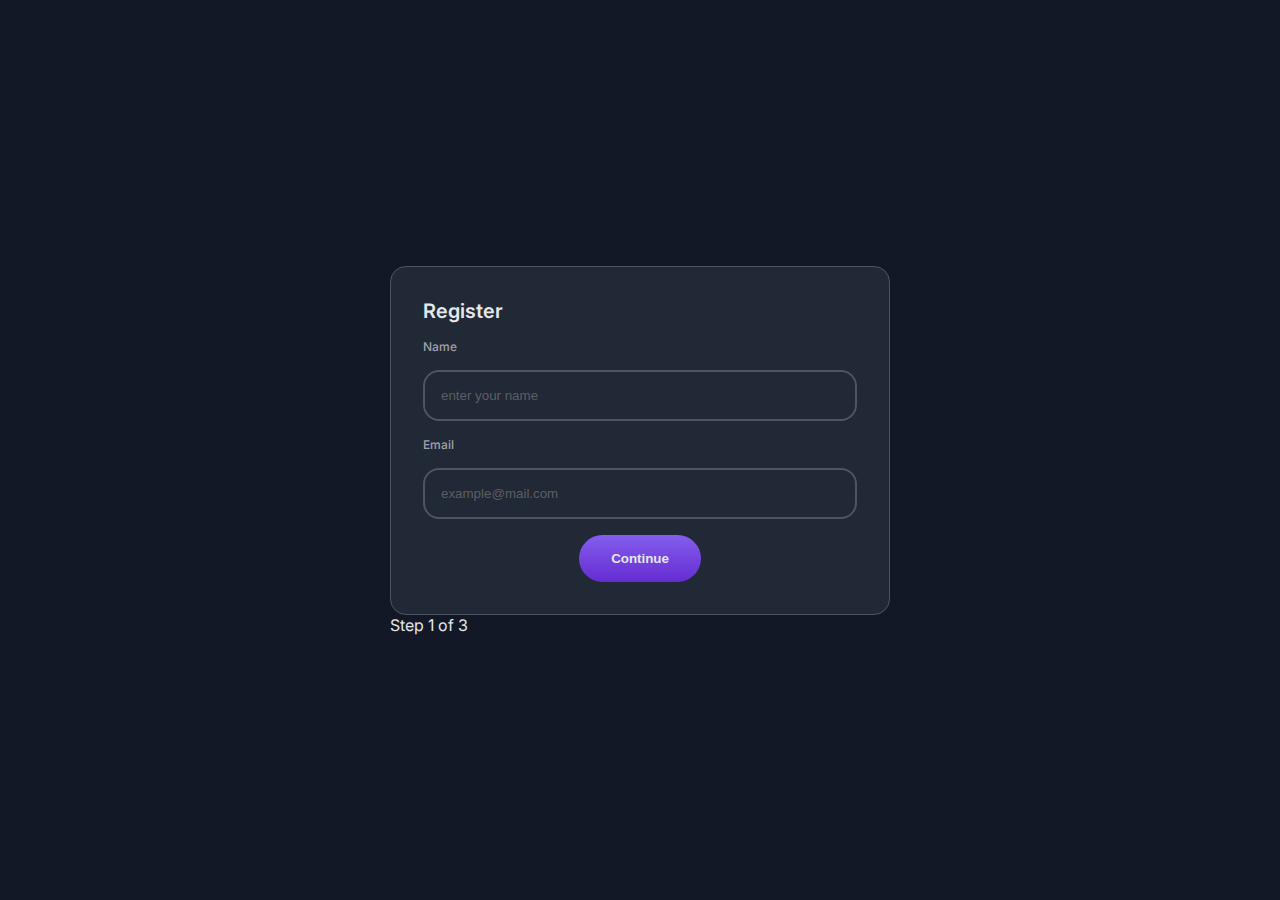
==== index.html @ 921a5eae "initial commit - committing all files" ====
<!DOCTYPE html>
<html lang="en">
<head>
    <meta charset="UTF-8">
    <meta name="viewport" content="width=device-width, initial-scale=1.0">
    <title>Document</title>
    <link rel="stylesheet" href="style.css">
    <script src="script.js"></script>
</head>
<body>
    <main>
        <div class="container">
            <form action="">
                <h1>Register</h1>
                <label for="name">Name</label>
                <input type="text" id="name" placeholder="enter your name" required>
                <label for="email">Email</label>
                <input type="email" id="email" placeholder="example@mail.com">
                <input type="button" value="Continue" class="submit-btn">
            </form>
            <div class="progress">
                <p>Step 1 of 3</p>
                <div class="bar">
                    <div class="active"></div>
                    <div></div>
                    <div></div>
                </div>
            </div>
        </div>
    </main>
</body>
</html>
---- style.css ----
@import url('https://fonts.googleapis.com/css2?family=Inter:wght@400;500;600;700&display=swap');

:root {
    --clr-primary: #212936;
    --clr-secondary: #121826;
    --clr-tertiary: #394150;
    --clr-accent: #845EEE;
    --clr-accent-focus: #652CD1;
    --clr-font-primary: #E5E7EB;
    --clr-font-secondary: #A1A1A9;
    --clr-font-tertiary: #4D5562; 

    --fs-700: 1.25rem;
    --fs-500: 1rem;
    --fs-400: .875rem;
    --fs-300: .75rem;

    --fw-bold: 700;
    --fw-semibold: 600;
    --fw-medium: 500;
    --fw-regular: 400;
}

body {
    font-family: 'Inter', sans-serif;
    font-size: var(--fs-500);
    font-weight: var(--fw-regular);
    color: var(--clr-font-primary);
    background: var(--clr-secondary);
}

/* RESETS */

*, *::after, *::before {
    margin: 0;
    padding: 0;
    box-sizing: border-box;
}

a {
    text-decoration: none;
}

/* TYPOGRAPHY */

h1 {
    font-size: var(--fs-700);
    font-weight: var(--fw-semibold);
}

label {
    font-size: var(--fs-300);
    font-weight: var(--fw-medium);
    color: var(--clr-font-secondary);
}

/* LAYOUT */

main {
    display: grid;
    place-content: center;
    height: 100vh;
}

.container {
    width: 500px;
}

form {
    width: 100%;
    display: grid;
    gap: 1rem;
    padding: 2rem;
    background: var(--clr-primary);
    border: 1px solid var(--clr-font-tertiary);
    border-radius: 1rem;
}



input {
    background: transparent;
    padding: 1rem;
    outline: none;
    border: 2px solid var(--clr-font-tertiary);
    border-radius: 1rem;

    &::placeholder {
        opacity: .7;
    }
}

.topics {
    display: grid;
    gap: .5rem;

    & p {
        background: var(--clr-tertiary);
        padding: 1rem;
        border: 1px solid var(--clr-font-tertiary);
        border-radius: 1rem;
        cursor: pointer;
        opacity: .7;
        transition: all .3s ease;

        &:hover, &:focus {
            opacity: 1;
        }
    }

    & p.chosen {
        background: linear-gradient(var(--clr-accent), var(--clr-accent-focus));
        color: var(--clr-font-primary);
        opacity: 1;
    }
}

.submit-btn {
    font-weight: var(--fw-semibold);
    width: fit-content;
    padding-inline: 2rem;
    margin-inline: auto;
    background: linear-gradient(var(--clr-accent), var(--clr-accent-focus));
    color: var(--clr-font-primary);
    border: none;
    border-radius: 2rem;
    cursor: pointer;
    transition: all .3s ease;

    &:hover, &:focus {
        filter: opacity(.8);
    }
}
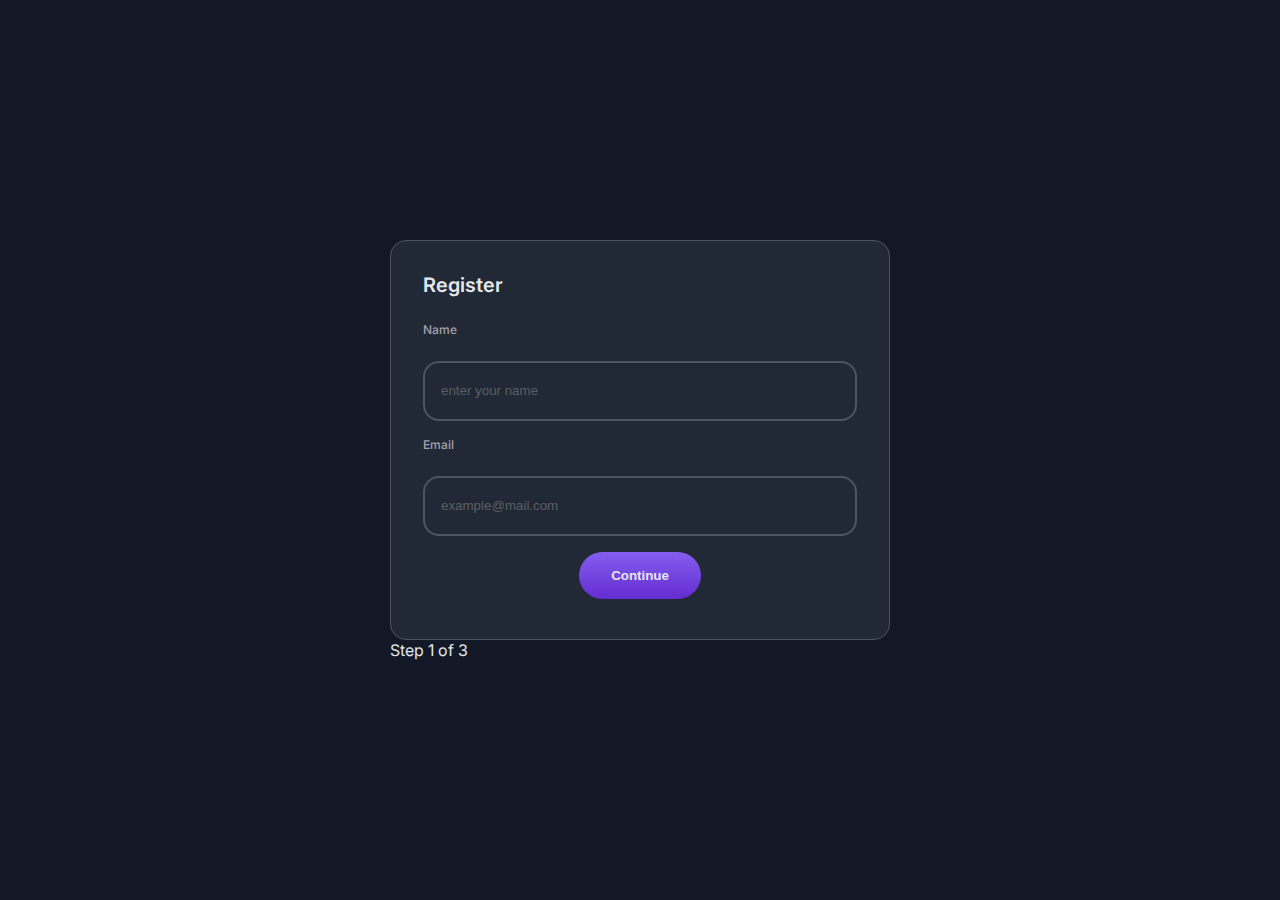
==== commit 1de8af85: "second commit - fixed the logic" ====
--- a/index.html
+++ b/index.html
@@ -10,18 +10,46 @@
 <body>
     <main>
         <div class="container">
-            <form action="">
-                <h1>Register</h1>
-                <label for="name">Name</label>
-                <input type="text" id="name" placeholder="enter your name" required>
-                <label for="email">Email</label>
-                <input type="email" id="email" placeholder="example@mail.com">
-                <input type="button" value="Continue" class="submit-btn">
-            </form>
+            <div class="forms-wrapper">
+                <form action="" class="form1">
+                    <h1>Register</h1>
+                    <label for="name">Name</label>
+                    <input type="text" id="name" placeholder="enter your name" required>
+                    <label for="email">Email</label>
+                    <input type="email" id="email" placeholder="example@mail.com" required>
+                    <input type="button" value="Continue" class="submit-btn submit-btn-1">
+                </form>
+
+                <form action="" class="form2">
+                    <h1>Which topics you are interested in?</h1>
+                    <div class="topics">
+                        <p class="topic">Software Development</p>
+                        <p class="topic">User Experience</p>
+                        <p class="topic">Graphic Design</p>
+                    </div>
+                    <input type="button" value="Continue" class="submit-btn submit-btn-2">
+                </form>
+
+                <form action="" class="form3">
+                    <h1>Summary</h1>
+                    <div class="details">
+                        <p>Name: <span class="name"></span></p>
+                        <p>Email: <span class="email"></span></p>
+                    </div>
+                    <div>
+                        <p>Topics:</p>
+                        <ul id="topics">
+                            
+                        </ul>
+                    </div>
+                    <input type="button" value="Continue" class="submit-btn submit-btn-3">
+                </form>
+            </div>
+            
             <div class="progress">
                 <p>Step 1 of 3</p>
                 <div class="bar">
-                    <div class="active"></div>
+                    <div class="active current"></div>
                     <div></div>
                     <div></div>
                 </div>
--- a/style.css
+++ b/style.css
@@ -66,7 +66,15 @@
     width: 500px;
 }
 
+.forms-wrapper {
+    width: 100%;
+    height: 400px;
+    position: relative;
+    overflow: hidden;
+}
 form {
+    position: absolute;
+    inset: 0;
     width: 100%;
     display: grid;
     gap: 1rem;
@@ -74,9 +82,12 @@
     background: var(--clr-primary);
     border: 1px solid var(--clr-font-tertiary);
     border-radius: 1rem;
+    transition: all .3s ease;
 }
 
-
+.form2, .form3 {
+    transform: translateX(100%);
+} 
 
 input {
     background: transparent;
@@ -101,7 +112,7 @@
         border-radius: 1rem;
         cursor: pointer;
         opacity: .7;
-        transition: all .3s ease;
+        transition: all .4s ease;
 
         &:hover, &:focus {
             opacity: 1;
@@ -118,6 +129,7 @@
 .submit-btn {
     font-weight: var(--fw-semibold);
     width: fit-content;
+    height: fit-content;
     padding-inline: 2rem;
     margin-inline: auto;
     background: linear-gradient(var(--clr-accent), var(--clr-accent-focus));
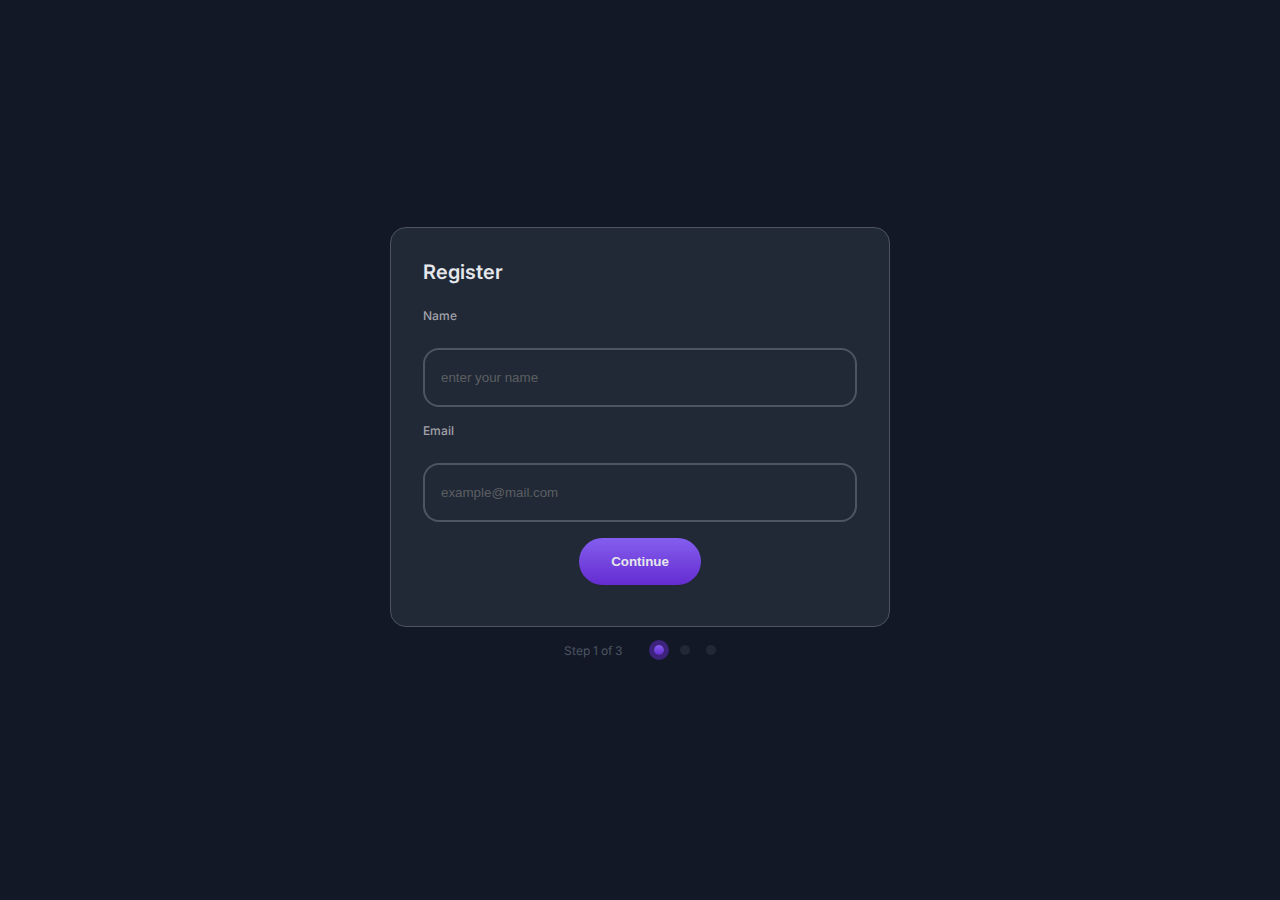
==== commit 57719359: "third commit - fixed the progress bar" ====
--- a/index.html
+++ b/index.html
@@ -47,11 +47,11 @@
             </div>
             
             <div class="progress">
-                <p>Step 1 of 3</p>
-                <div class="bar">
-                    <div class="active current"></div>
-                    <div></div>
-                    <div></div>
+                <p class="progress-text">Step 1 of 3</p>
+                <div class="bars">
+                    <div class="bar current"></div>
+                    <div class="bar"></div>
+                    <div class="bar"></div>
                 </div>
             </div>
         </div>
--- a/style.css
+++ b/style.css
@@ -5,7 +5,7 @@
     --clr-secondary: #121826;
     --clr-tertiary: #394150;
     --clr-accent: #845EEE;
-    --clr-accent-focus: #652CD1;
+    --clr-accent-focus: #652cd1;
     --clr-font-primary: #E5E7EB;
     --clr-font-secondary: #A1A1A9;
     --clr-font-tertiary: #4D5562; 
@@ -52,6 +52,20 @@
     font-size: var(--fs-300);
     font-weight: var(--fw-medium);
     color: var(--clr-font-secondary);
+}
+
+.progress p {
+    font-size: var(--fs-300);
+    color: var(--clr-font-tertiary);
+}
+
+.form3 p {
+    color: var(--clr-font-secondary);
+}
+
+.name, .email, #topics {
+    color: var(--clr-font-primary);
+    font-weight: var(--fw-semibold);
 }
 
 /* LAYOUT */
@@ -89,8 +103,14 @@
     transform: translateX(100%);
 } 
 
+.form3 div {
+    display: grid;
+    gap: .25rem;
+}
+
 input {
     background: transparent;
+    color: var(--clr-font-primary);
     padding: 1rem;
     outline: none;
     border: 2px solid var(--clr-font-tertiary);
@@ -126,6 +146,15 @@
     }
 }
 
+#topics {
+    display: grid;
+    grid: .25rem;
+
+    & li {
+        margin-left: 2rem;
+    }
+}
+
 .submit-btn {
     font-weight: var(--fw-semibold);
     width: fit-content;
@@ -142,4 +171,34 @@
     &:hover, &:focus {
         filter: opacity(.8);
     }
-}+}
+
+.progress {
+    display: flex;
+    align-items: center;
+    justify-content: center;
+    gap: 2rem;
+    padding: 1rem;
+}
+
+.bars {
+    display: flex;
+    align-items: center;
+    justify-content: center;
+    gap: 1rem;
+
+    & > * {
+        width: 10px;
+        aspect-ratio: 1;
+        border-radius: 50%;
+        background: var(--clr-primary);
+    }
+}
+
+.current {
+    --clr-shadow: hsla(261, 65%, 50%, 0.5); 
+    background: linear-gradient(var(--clr-accent), var(--clr-accent-focus));
+    box-shadow: 0 0 0 5px var(--clr-shadow);
+}
+
+
